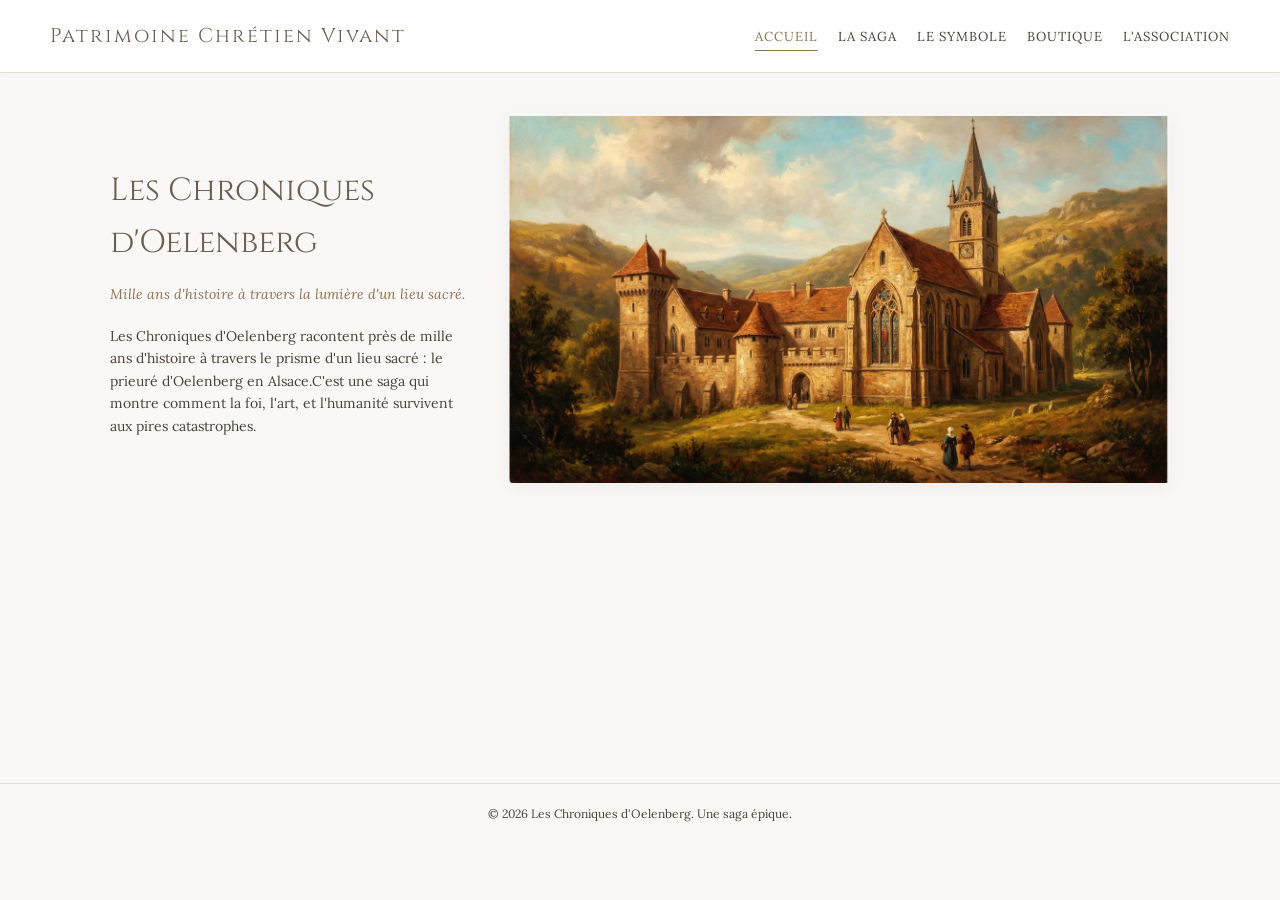
==== index.html @ 2a9df55f "_" ====
<!doctype html>
<html lang="fr">
  <head>
    <meta charset="UTF-8" />
    <meta name="viewport" content="width=device-width, initial-scale=1.0" />
    <title>Les Chroniques d'Oelenberg</title>
    <link rel="stylesheet" href="style.css" />
    <link
      href="https://fonts.googleapis.com/css2?family=Cinzel:wght@400;700&family=Lora:ital,wght@0,400;0,700;1,400&display=swap"
      rel="stylesheet"
    />
  </head>
  <body>
    <header>
      <div class="logo">Patrimoine Chrétien Vivant</div>

      <button class="burger-menu">☰</button>

      <nav>
        <ul>
          <li>
            <a href="#" class="nav-link active" data-target="accueil"
              >Accueil</a
            >
          </li>
          <li><a href="#" class="nav-link" data-target="saga">La Saga</a></li>
          <li>
            <a href="#" class="nav-link" data-target="symbole">Le Symbole</a>
          </li>
          <li>
            <a href="#" class="nav-link" data-target="boutique">Boutique</a>
          </li>
          <li>
            <a href="#" class="nav-link" data-target="association"
              >L'Association</a
            >
          </li>
        </ul>
      </nav>
    </header>

    <main>
      <section id="accueil" class="page active">
        <div class="hero">
          <div class="hero-text">
            <h1>Les Chroniques d'Oelenberg</h1>
            <p class="subtitle">
              Mille ans d'histoire à travers la lumière d'un lieu sacré.
            </p>

            <p>
              Les Chroniques d'Oelenberg racontent près de mille ans d'histoire
              à travers le prisme d'un lieu sacré : le prieuré d'Oelenberg en
              Alsace.C'est une saga qui montre comment la foi, l'art, et
              l'humanité survivent aux pires catastrophes.
            </p>
          </div>
          <div class="hero-image">
            <img src="assets/Y10_resultat.webp" alt="Le Prieuré d'Oelenberg" />
          </div>
        </div>
      </section>

      <section id="saga" class="page">
        <h2>L'Histoire à travers les Âges</h2>
        <div class="intro-saga">
          <!--
          <img
            src="assets/Y8_resultat.webp"
            alt="Moines au travail"
            class="img-float-right"
        -->

          <p>
            Chaque tome explore une période cruciale de l'histoire européenne,
            montrant comment les individus, la foi, et la communauté traversent
            les bouleversements historiques.
          </p>
        </div>

        <div class="grid">
          <div class="card">
            <img src="assets/Y12_resultat.webp" alt="Tome 1" />
            <h3>Tome I : Fondation</h3>

            <p><strong>Période :</strong> XIe siècle.</p>

            <p>
              Quatre hommes brisés arrivent au prieuré naissant d'Oelenberg et
              trouvent la rédemption à travers la construction, l'art, et la
              foi.
            </p>
          </div>
          <div class="card">
            <img src="assets/Y5BIS_resultat.webp" alt="Tome 2" />
            <h3>Tome II : Épreuve</h3>

            <p><strong>Thème :</strong> Foi et violence.</p>

            <p>
              Durant les Première et Deuxième Croisades, tension entre l'idéal
              chrétien et la réalité des croisades.
            </p>
          </div>
          <div class="card">
            <img src="assets/Y7_resultat.webp" alt="Village alsacien" />
            <h3>Tome III : Survie</h3>

            <p><strong>Thème :</strong> Humanité dans la barbarie.</p>

            <p>
              Pendant la Guerre de Trente Ans, survie et humanité au milieu de
              la barbarie, œcuménisme face au fanatisme.
            </p>
          </div>
          <div class="card">
            <img src="assets/Y3_resultat.webp" alt="Personnage historique" />
            <h3>Tome IV : Identité</h3>

            <p><strong>Thème :</strong> Entre deux monde.</p>

            <p>
              De la Révolution française à la Guerre franco-prussienne, l'Alsace
              comme terre déchirée.
            </p>
          </div>
          <div class="card">
            <img src="assets/Y4_resultat.webp" alt="Moine contemporain" />
            <h3>Tome V : Renaissance</h3>

            <p><strong>Thème :</strong> Mémoire et avenir.</p>

            <p>
              Traversant les guerres mondiales jusqu'au monde contemporain,
              mémoire, réconciliation, renaissance spirituelle dans un monde
              sécularisé.
            </p>
          </div>
        </div>
      </section>

      <section id="symbole" class="page">
        <div class="split">
          <div class="text-content">
            <h2>Le Vitrail de Thiébaud</h2>
            <p class="subtitle">Symbole de continuité et de beauté divine.</p>

            <p>
              Présent dans tous les tomes de la saga, ce vitrail créé lors de la
              fondation traverse les époques pour nous rappeler que la lumière
              persiste, même au cœur des ténèbres.
            </p>

            <h3>L'Art du Vitrail : Lumière et Transmission</h3>
            <p>
              Né dans l'Antiquité et magnifié au Moyen Âge, le vitrail est une
              "théologie de la lumière". Les maîtres verriers utilisaient des
              oxydes métalliques pour colorer le verre soufflé, assemblant
              ensuite ces éclats par des résilles de plomb.
            </p>
            <p>
              Au-delà de la prouesse technique, le vitrail servait de catéchisme
              visuel, racontant les Écritures à ceux qui ne savaient lire. Il
              transforme la lumière brute en une présence spirituelle, une
              méditation sur la mémoire et la résilience qui définit l'esprit
              d'Oelenberg.
            </p>
          </div>
          <div class="image-content">
            <img src="assets/Y9_resultat.webp" alt="Vitrail de Thiébaud" />
          </div>
        </div>
      </section>

      <section id="boutique" class="page">
        <h2>La Boutique du Prieuré</h2>
        <p class="subtitle">
          Soutenez notre histoire en acquérant les ouvrages.
        </p>
        <div class="shop-grid">
          <div class="product">
            <img src="assets/Y12_resultat.webp" alt="Couverture Tome 1" />
            <h3>Tome 1 : L'Année du Pape</h3>
            <br />
            <p class="price">20,00 €</p>
            <a
              href="https://buy.stripe.com/3cIfZgbfweyy8vsaGn87K08"
              target="_blank"
              class="btn"
              >Commander</a
            >
          </div>
          <div class="product">
            <img src="assets/Y5BIS_resultat.webp" alt="Couverture Tome 2" />
            <h3>Tome 2 : Les Croisades et la Lumière</h3>
            <p class="price">20,00 €</p>
            <a
              href="https://buy.stripe.com/aFaaEWabs4XY9zweWD87K09"
              target="_blank"
              class="btn"
              >Réserver</a
            >
          </div>

          <div class="product upcoming">
            <h3>À paraître prochainement</h3>
            <ul class="upcoming-list">
              <li>
                <strong>Tome III :</strong> La Guerre de Trente Ans (1618-1648)
              </li>
              <li><strong>Tome IV :</strong> Les révolutions (1789-1871)</li>
              <li>
                <strong>Tome V :</strong> Les deux Guerres et La Renaissance
                (1914-Auj.)
              </li>
            </ul>
            <p class="price note">En cours d'écriture</p>
          </div>

          <div class="product">
            <h3>Série complète : Les 5 Tomes</h3>
            <p class="price">85,00 €</p>
            <a
              href="https://buy.stripe.com/6oUaEW3N4aiidPMaGn87K04"
              target="_blank"
              class="btn"
              >Réserver (85 €)</a
            >
          </div>

          <div class="product prestige">
            <h3>Série complète : Édition Prestige</h3>
            <p class="description-luxe">
              Une édition reliée de collection pour les passionnés.
            </p>
            <p class="price">150,00 €</p>
            <a
              href="https://buy.stripe.com/eVq7sKdnEduudPM29R87K05"
              target="_blank"
              class="btn btn-prestige"
              >Réserver l'Édition Prestige</a
            >
          </div>

          <div class="product donation">
            <h3>Soutenir l'auteur</h3>
            <p>
              Aidez-moi à financer la recherche, l'écriture et l'édition des
              prochains tomes.
            </p>
            <a
              href="https://donate.stripe.com/00w7sKcjAgGGfXUeWD87K07"
              target="_blank"
              class="btn btn-don"
              >Faire un don libre</a
            >
          </div>
        </div>
      </section>

      <section id="association" class="page">
        <h2>Rejoignez l'Association "Patrimoine Chrétien Vivant"</h2>
        <p class="subtitle">
          Une association pour préserver la mémoire et la lumière de nos
          monastères et abbayes.
        </p>

        <div class="contact-container">
          <div class="contact-info">
            <img src="assets/chapelle_resultat.webp" alt="L'Érudit" />
            <p>
              En rejoignant notre association, vous participez activement à la
              sauvegarde de notre patrimoine commun et à la diffusion des
              Chroniques.
            </p>
          </div>

          <form
            class="contact-form"
            name="inscription-amis"
            method="POST"
            data-netlify="true"
            netlify-honeypot="bot-field"
            action="/merci.html"
          >
            <input type="hidden" name="form-name" value="inscription-amis" />

            <p class="hidden">
              <label
                >Ne pas remplir ce champ si vous êtes humain :
                <input name="bot-field"
              /></label>
            </p>

            <div class="form-group">
              <label for="nom">Nom et Prénom :</label>
              <input type="text" id="nom" name="nom" required />
            </div>
            <div class="form-group">
              <label for="email">Adresse E-mail :</label>
              <input type="email" id="email" name="email" required />
            </div>
            <div class="form-group">
              <label for="message">Vos motivations ou questions :</label>
              <textarea id="message" name="message" rows="4"></textarea>
            </div>
            <button type="submit" class="btn">Envoyer ma demande</button>
          </form>
        </div>

        <div class="container-association">
          <div class="card-association">
            <h3>Soutenez le Patrimoine</h3>
            <p>
              Découvrez les actions de l'association
              <strong>Patrimoine Chrétien Vivant</strong> et participez à la
              préservation de ces lieux remarquables.
            </p>
            <a
              href="https://patrimoine-chretien-vivant.netlify.app"
              class="btn-association"
              target="_blank"
            >
              Aller sur le site de l'Association →
            </a>
          </div>
        </div>
      </section>
    </main>

    <footer>
      <p>&copy; 2026 Les Chroniques d'Oelenberg. Une saga épique.</p>
    </footer>

    <script src="script.js"></script>
  </body>
</html>
---- style.css ----
/* Palette "Cistercienne" : Dépouillement et lumière */
:root {
  --bg-color: #f9f8f6; /* Pierre blanche / Parchemin clair */
  --text-color: #4a4238; /* Gris-brun doux pour le texte */
  --primary-color: #6c5e50; /* Taupe plus foncé pour les titres */
  --border-color: #e2dcd3; /* Ligne de séparation douce */
  --accent-color: #8b7355; /* Marron chaud pour les boutons */
  --white: #ffffff;
}

* {
  margin: 0;
  padding: 0;
  box-sizing: border-box;
}

body {
  font-family: "Lora", serif;
  font-size: 14px; /* Contrainte respectée : 14px strictement */
  line-height: 1.6;
  color: var(--text-color);
  background-color: var(--bg-color);
}

h1,
h2,
h3,
.logo {
  font-family: "Cinzel", serif;
  color: var(--primary-color);
  font-weight: 400;
}

/* En-tête et Navigation */
header {
  display: flex;
  justify-content: space-between;
  align-items: center;
  padding: 20px 50px;
  background-color: var(--white);
  border-bottom: 1px solid var(--border-color);
  box-shadow: 0 2px 10px rgba(0, 0, 0, 0.02);
}

.logo {
  font-size: 20px;
  letter-spacing: 2px;
}

nav ul {
  list-style: none;
  display: flex;
  gap: 20px;
}

nav a {
  text-decoration: none;
  color: var(--text-color);
  transition: color 0.3s ease;
  padding-bottom: 5px;
  font-size: 13px;
  text-transform: uppercase;
  letter-spacing: 1px;
}

nav a:hover,
nav a.active {
  color: var(--accent-color);
  border-bottom: 1px solid var(--accent-color);
}

/* Structure des pages (SPA) */
main {
  max-width: 1100px;
  margin: 40px auto;
  padding: 0 20px;
  min-height: 70vh;
}

.page {
  display: none;
  animation: fadeIn 0.6s ease;
}

.page.active {
  display: block;
}

@keyframes fadeIn {
  from {
    opacity: 0;
    transform: translateY(15px);
  }
  to {
    opacity: 1;
    transform: translateY(0);
  }
}

.subtitle {
  font-style: italic;
  color: var(--accent-color);
  margin-bottom: 20px;
}

/* Accueil */
.hero {
  display: flex;
  align-items: center;
  gap: 40px;
  margin-top: 20px;
}

.hero-text h1 {
  font-size: 32px;
  margin-bottom: 15px;
}

.hero-image img {
  max-width: 100%;
  border-radius: 4px;
  box-shadow: 0 4px 20px rgba(0, 0, 0, 0.05);
}

/* Saga */
.intro-saga {
  margin-bottom: 40px;
}

.img-float-right {
  float: right;
  max-width: 300px;
  margin-left: 20px;
  border-radius: 4px;
}

.grid {
  display: grid;
  grid-template-columns: repeat(auto-fill, minmax(280px, 1fr));
  gap: 30px;
  clear: both;
}

.card {
  background: var(--white);
  padding: 20px;
  border: 1px solid var(--border-color);
  border-radius: 4px;
  text-align: center;
}

.card img {
  width: 100%;
  height: 250px; /* Conserve la hauteur fixe de la boîte */
  object-fit: contain; /* <- Affiche l'image EN ENTIER à l'intérieur */
  margin-bottom: 15px;
  border-radius: 2px;
  background-color: #f0f0f0; /* Optionnel : ajoute un fond léger pour les bandes vides */
}

/* Symbole */
.split {
  display: flex;
  align-items: center;
  gap: 40px;
  background: var(--white);
  padding: 40px;
  border: 1px solid var(--border-color);
  border-radius: 4px;
}

.split h2 {
  margin-bottom: 20px;
}

.image-content img {
  max-width: 350px;
  border-radius: 100px 100px 0 0; /* Forme de vitrail */
  border: 4px solid var(--bg-color);
}

/* Boutique */
.shop-grid {
  display: flex;
  flex-wrap: wrap; /* Ajout crucial pour passer à la ligne */
  justify-content: center;
  gap: 50px;
  margin-top: 30px;
}

.product {
  background: var(--white);
  padding: 30px;
  border: 1px solid var(--border-color);
  text-align: center;
  width: 300px;
}

.product img {
  width: 100%;
  margin-bottom: 15px;
}

.price {
  font-size: 18px;
  font-weight: bold;
  color: var(--accent-color);
  margin: 15px 0;
}

.btn {
  display: inline-block;
  padding: 10px 25px;
  background-color: var(--bg-color);
  color: var(--primary-color);
  border: 1px solid var(--primary-color);
  text-decoration: none;
  font-family: "Cinzel", serif;
  transition: all 0.3s;
  cursor: pointer;
}

.btn:hover {
  background-color: var(--primary-color);
  color: var(--white);
}

/* Association / Formulaire */
.contact-container {
  display: flex;
  gap: 40px;
  margin-top: 30px;
  background: var(--white);
  padding: 40px;
  border: 1px solid var(--border-color);
}

.contact-info {
  flex: 1;
}

.contact-info img {
  width: 100%;
  border-radius: 4px;
  margin-bottom: 20px;
}

.contact-form {
  flex: 1;
  display: flex;
  flex-direction: column;
  gap: 15px;
}

.form-group {
  display: flex;
  flex-direction: column;
}

.form-group label {
  margin-bottom: 5px;
  color: var(--primary-color);
}

.form-group input,
.form-group textarea {
  padding: 10px;
  border: 1px solid var(--border-color);
  background-color: var(--bg-color);
  font-family: "Lora", serif;
  font-size: 14px;
}

.form-group input:focus,
.form-group textarea:focus {
  outline: none;
  border-color: var(--accent-color);
}

/* Footer */
footer {
  text-align: center;
  padding: 20px;
  margin-top: 40px;
  border-top: 1px solid var(--border-color);
  font-size: 12px;
}

/* --- NOUVEAUX ELEMENTS BOUTIQUE --- */
.upcoming-list {
  list-style: none;
  padding: 0;
  margin: 15px 0 25px 0;
  text-align: left;
}

.upcoming-list li {
  margin-bottom: 12px;
  font-size: 14px;
  line-height: 1.4;
  color: var(--text-color);
}

.upcoming-list strong {
  color: var(--primary-color);
}

.note {
  font-style: italic;
  font-size: 13px;
  color: var(--accent-color);
}

/* Mise en valeur de l'édition prestige */
.product.prestige {
  border: 2px solid var(--accent-color);
  background-color: var(--white); 
}

.description-luxe {
  margin-bottom: 15px;
  font-size: 13px;
}

/* Couleurs spécifiques pour les boutons */
.btn-prestige {
  background-color: var(--accent-color);
  color: var(--white);
  border-color: var(--accent-color);
}

.btn-don {
  background-color: var(--primary-color);
  color: var(--white);
}

.btn-prestige:hover, .btn-don:hover {
  opacity: 0.9;
}

/* Style du bloc Association */
.container-association {
    margin: 40px auto;
    max-width: 800px;
    padding: 0 20px;
}

.card-association {
    background-color: #f9f7f2; /* Un ton crème léger */
    border-left: 5px solid #8b0000; /* Un rouge sombre élégant */
    padding: 30px;
    border-radius: 8px;
    box-shadow: 0 4px 15px rgba(0,0,0,0.05);
    text-align: center;
}

.card-association h3 {
    color: #8b0000;
    margin-top: 0;
    font-family: serif; /* Style plus classique */
}

.card-association p {
    color: #555;
    line-height: 1.6;
    margin-bottom: 20px;
}

.btn-association {
    display: inline-block;
    background-color: #8b0000;
    color: white !important;
    padding: 12px 25px;
    text-decoration: none;
    border-radius: 5px;
    font-weight: bold;
    transition: background-color 0.3s ease;
}

.btn-association:hover {
    background-color: #a50000;
    text-decoration: none;
}

/* Version mobile */
@media (max-width: 600px) {
    .card-association {
        padding: 20px;
    }
}

/* Cache le champ honeypot pour les utilisateurs réels */
.hidden {
  display: none;
}

/* --- PAGE MERCI COMMANDE --- */
.merci_content {
  max-width: 600px;
  margin: 100px auto;
  text-align: center;
  padding: 40px 20px;
  background-color: var(--white);
  border: 1px solid var(--border-color);
}

.merci_content h1 {
  margin-bottom: 20px;
  font-size: 28px;
}

.steps_container {
  text-align: left;
  display: inline-block;
  margin: 30px 0;
  color: var(--primary-color);
}

.step_item {
  margin-bottom: 10px;
}


/* =========================================
   ADAPTATION MOBILE ET TABLETTE (RESPONSIVE)
   ========================================= */

/* Bouton Menu Burger (Caché sur ordinateur) */
.burger-menu {
  display: none;
  background: none;
  border: none;
  font-size: 28px;
  color: var(--primary-color);
  cursor: pointer;
  transition: transform 0.3s;
}

/* --- ÉCRANS MOYENS (Tablettes et petits ordis) --- */
@media (max-width: 900px) {
  /* On empile les colonnes au lieu de les mettre côte à côte */
  .hero, .split, .contact-container {
    flex-direction: column;
    text-align: center;
    gap: 30px;
  }

  /* Gestion de la barre du haut */
  header {
    flex-wrap: wrap;
    padding: 15px 20px;
  }

  /* On fait apparaître le bouton Burger */
  .burger-menu {
    display: block;
  }

  /* On cache le menu par défaut */
  nav {
    width: 100%;
    display: none; 
  }

  /* Classe qui sera ajoutée par le Javascript pour ouvrir le menu */
  nav.active-menu {
    display: block;
    animation: fadeIn 0.3s ease;
  }

  nav ul {
    flex-direction: column;
    align-items: center;
    gap: 15px;
    padding-top: 20px;
  }

  /* Les images flottantes se recentrent proprement */
  .img-float-right {
    float: none;
    display: block;
    margin: 0 auto 20px auto;
  }
}

/* --- PETITS ÉCRANS (Smartphones) --- */
@media (max-width: 600px) {
  /* On réduit un peu la taille des titres pour que ça ne déborde pas */
  h1 {
    font-size: 24px;
  }
  
  h2 {
    font-size: 20px;
  }

  /* La carte de l'association et les produits prennent toute la largeur */
  .product, .card-association {
    width: 100%;
    margin: 10px 0;
  }

  main {
    margin: 15px auto;
    padding: 0 10px;
  }
}
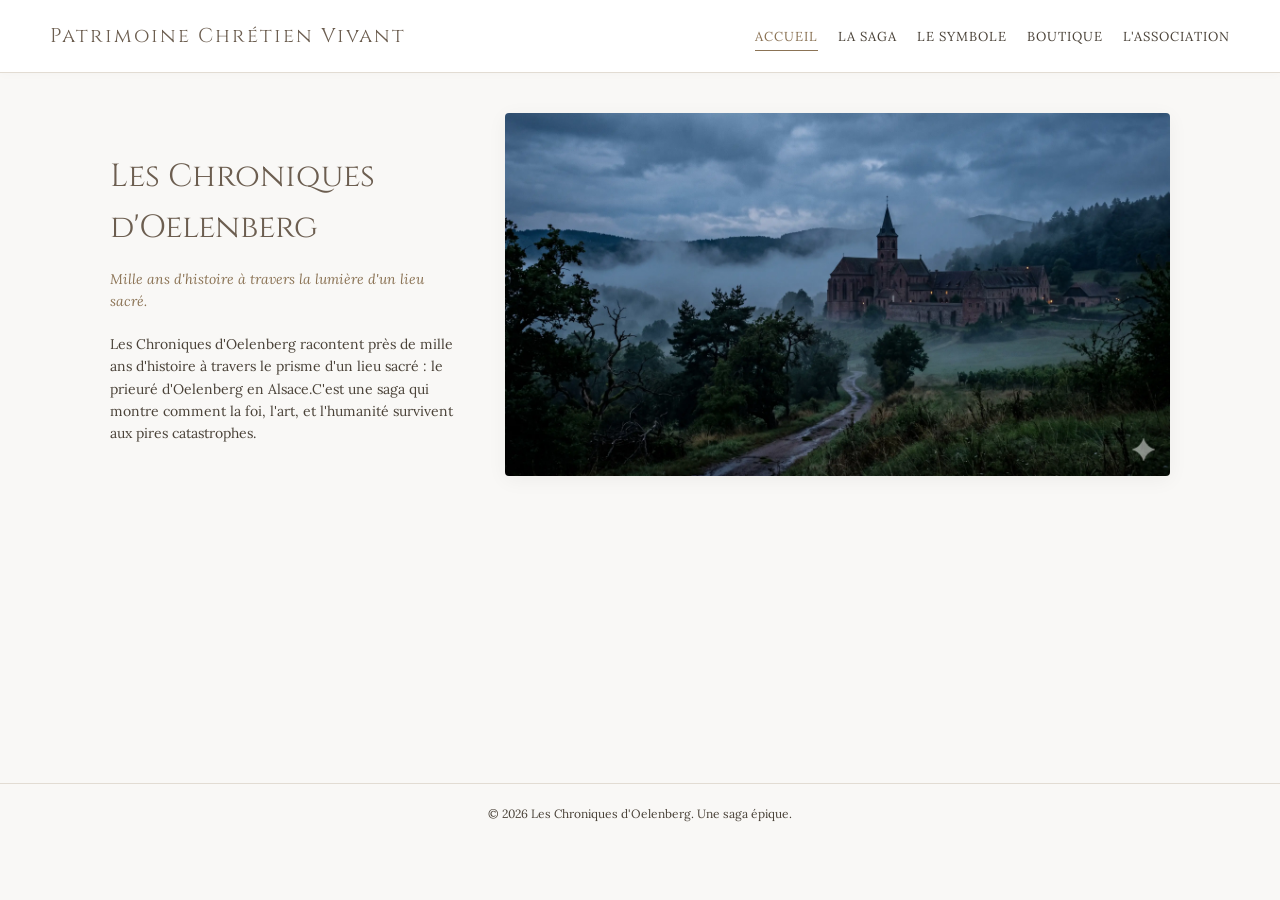
==== commit f41ae08b: "img" ====
--- a/index.html
+++ b/index.html
@@ -56,7 +56,10 @@
             </p>
           </div>
           <div class="hero-image">
-            <img src="assets/Y10_resultat.webp" alt="Le Prieuré d'Oelenberg" />
+            <img
+              src="assets/ESSAI_resultat.webp"
+              alt="Le Prieuré d'Oelenberg"
+            />
           </div>
         </div>
       </section>
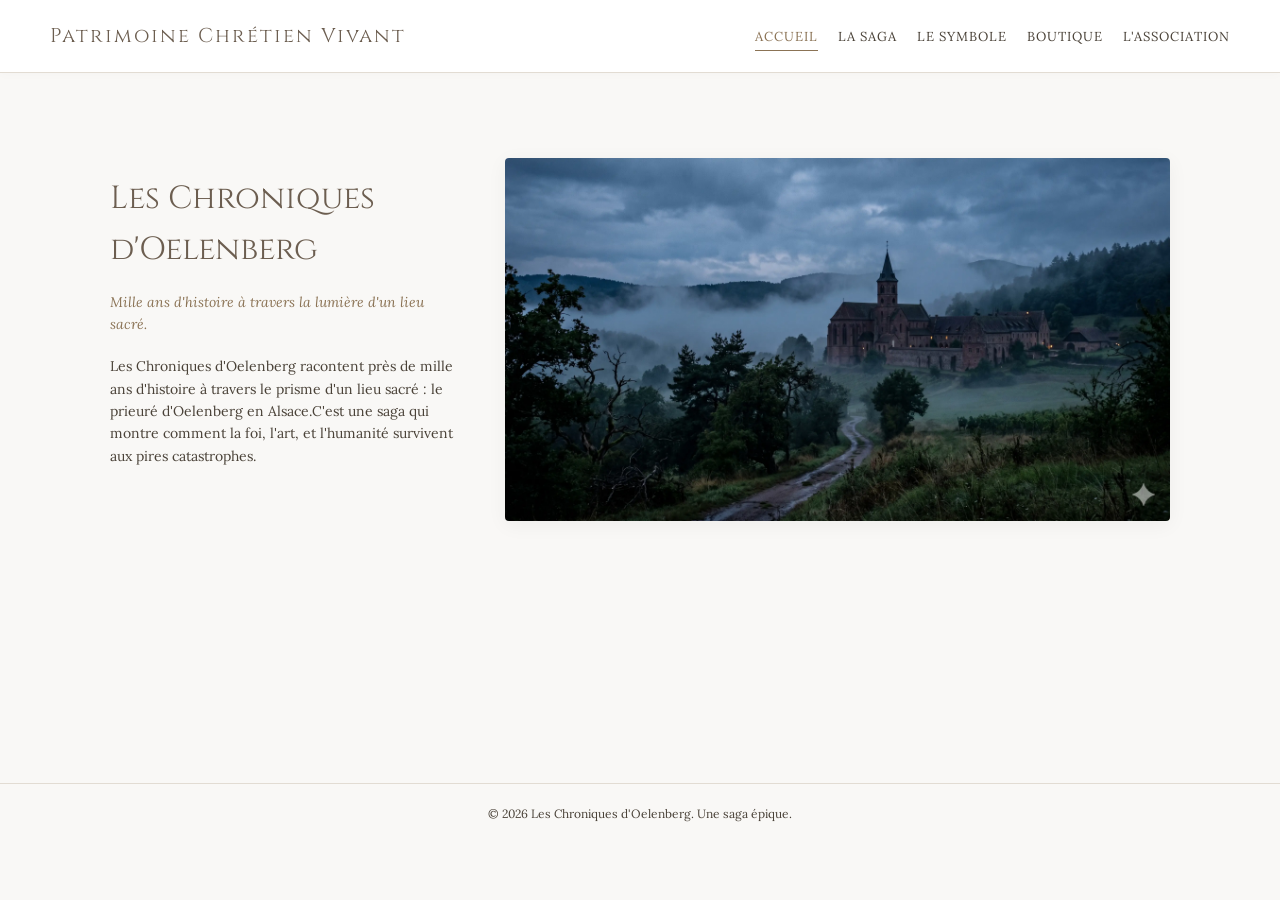
==== commit cbcd1be1: "liens" ====
--- a/index.html
+++ b/index.html
@@ -185,9 +185,9 @@
             <img src="assets/Y12_resultat.webp" alt="Couverture Tome 1" />
             <h3>Tome 1 : L'Année du Pape</h3>
             <br />
-            <p class="price">20,00 €</p>
-            <a
-              href="https://buy.stripe.com/3cIfZgbfweyy8vsaGn87K08"
+            <p class="price">18,00 €</p>
+            <a
+              href="https://buy.stripe.com/6oUdR8cjA6222748yf87K0a"
               target="_blank"
               class="btn"
               >Commander</a
@@ -196,9 +196,9 @@
           <div class="product">
             <img src="assets/Y5BIS_resultat.webp" alt="Couverture Tome 2" />
             <h3>Tome 2 : Les Croisades et la Lumière</h3>
-            <p class="price">20,00 €</p>
-            <a
-              href="https://buy.stripe.com/aFaaEWabs4XY9zweWD87K09"
+            <p class="price">18,00 €</p>
+            <a
+              href="https://book.stripe.com/7sYcN45Vc2PQ9zw15N87K0b"
               target="_blank"
               class="btn"
               >Réserver</a
--- a/style.css
+++ b/style.css
@@ -117,6 +117,7 @@
 }
 
 .hero-image img {
+  margin-top: 45px;
   max-width: 100%;
   border-radius: 4px;
   box-shadow: 0 4px 20px rgba(0, 0, 0, 0.05);
@@ -314,7 +315,7 @@
 /* Mise en valeur de l'édition prestige */
 .product.prestige {
   border: 2px solid var(--accent-color);
-  background-color: var(--white); 
+  background-color: var(--white);
 }
 
 .description-luxe {
@@ -334,59 +335,60 @@
   color: var(--white);
 }
 
-.btn-prestige:hover, .btn-don:hover {
+.btn-prestige:hover,
+.btn-don:hover {
   opacity: 0.9;
 }
 
 /* Style du bloc Association */
 .container-association {
-    margin: 40px auto;
-    max-width: 800px;
-    padding: 0 20px;
+  margin: 40px auto;
+  max-width: 800px;
+  padding: 0 20px;
 }
 
 .card-association {
-    background-color: #f9f7f2; /* Un ton crème léger */
-    border-left: 5px solid #8b0000; /* Un rouge sombre élégant */
-    padding: 30px;
-    border-radius: 8px;
-    box-shadow: 0 4px 15px rgba(0,0,0,0.05);
-    text-align: center;
+  background-color: #f9f7f2; /* Un ton crème léger */
+  border-left: 5px solid #8b0000; /* Un rouge sombre élégant */
+  padding: 30px;
+  border-radius: 8px;
+  box-shadow: 0 4px 15px rgba(0, 0, 0, 0.05);
+  text-align: center;
 }
 
 .card-association h3 {
-    color: #8b0000;
-    margin-top: 0;
-    font-family: serif; /* Style plus classique */
+  color: #8b0000;
+  margin-top: 0;
+  font-family: serif; /* Style plus classique */
 }
 
 .card-association p {
-    color: #555;
-    line-height: 1.6;
-    margin-bottom: 20px;
+  color: #555;
+  line-height: 1.6;
+  margin-bottom: 20px;
 }
 
 .btn-association {
-    display: inline-block;
-    background-color: #8b0000;
-    color: white !important;
-    padding: 12px 25px;
-    text-decoration: none;
-    border-radius: 5px;
-    font-weight: bold;
-    transition: background-color 0.3s ease;
+  display: inline-block;
+  background-color: #8b0000;
+  color: white !important;
+  padding: 12px 25px;
+  text-decoration: none;
+  border-radius: 5px;
+  font-weight: bold;
+  transition: background-color 0.3s ease;
 }
 
 .btn-association:hover {
-    background-color: #a50000;
-    text-decoration: none;
+  background-color: #a50000;
+  text-decoration: none;
 }
 
 /* Version mobile */
 @media (max-width: 600px) {
-    .card-association {
-        padding: 20px;
-    }
+  .card-association {
+    padding: 20px;
+  }
 }
 
 /* Cache le champ honeypot pour les utilisateurs réels */
@@ -419,7 +421,6 @@
 .step_item {
   margin-bottom: 10px;
 }
-
 
 /* =========================================
    ADAPTATION MOBILE ET TABLETTE (RESPONSIVE)
@@ -439,7 +440,9 @@
 /* --- ÉCRANS MOYENS (Tablettes et petits ordis) --- */
 @media (max-width: 900px) {
   /* On empile les colonnes au lieu de les mettre côte à côte */
-  .hero, .split, .contact-container {
+  .hero,
+  .split,
+  .contact-container {
     flex-direction: column;
     text-align: center;
     gap: 30px;
@@ -459,7 +462,7 @@
   /* On cache le menu par défaut */
   nav {
     width: 100%;
-    display: none; 
+    display: none;
   }
 
   /* Classe qui sera ajoutée par le Javascript pour ouvrir le menu */
@@ -489,13 +492,14 @@
   h1 {
     font-size: 24px;
   }
-  
+
   h2 {
     font-size: 20px;
   }
 
   /* La carte de l'association et les produits prennent toute la largeur */
-  .product, .card-association {
+  .product,
+  .card-association {
     width: 100%;
     margin: 10px 0;
   }
@@ -504,4 +508,4 @@
     margin: 15px auto;
     padding: 0 10px;
   }
-}+}
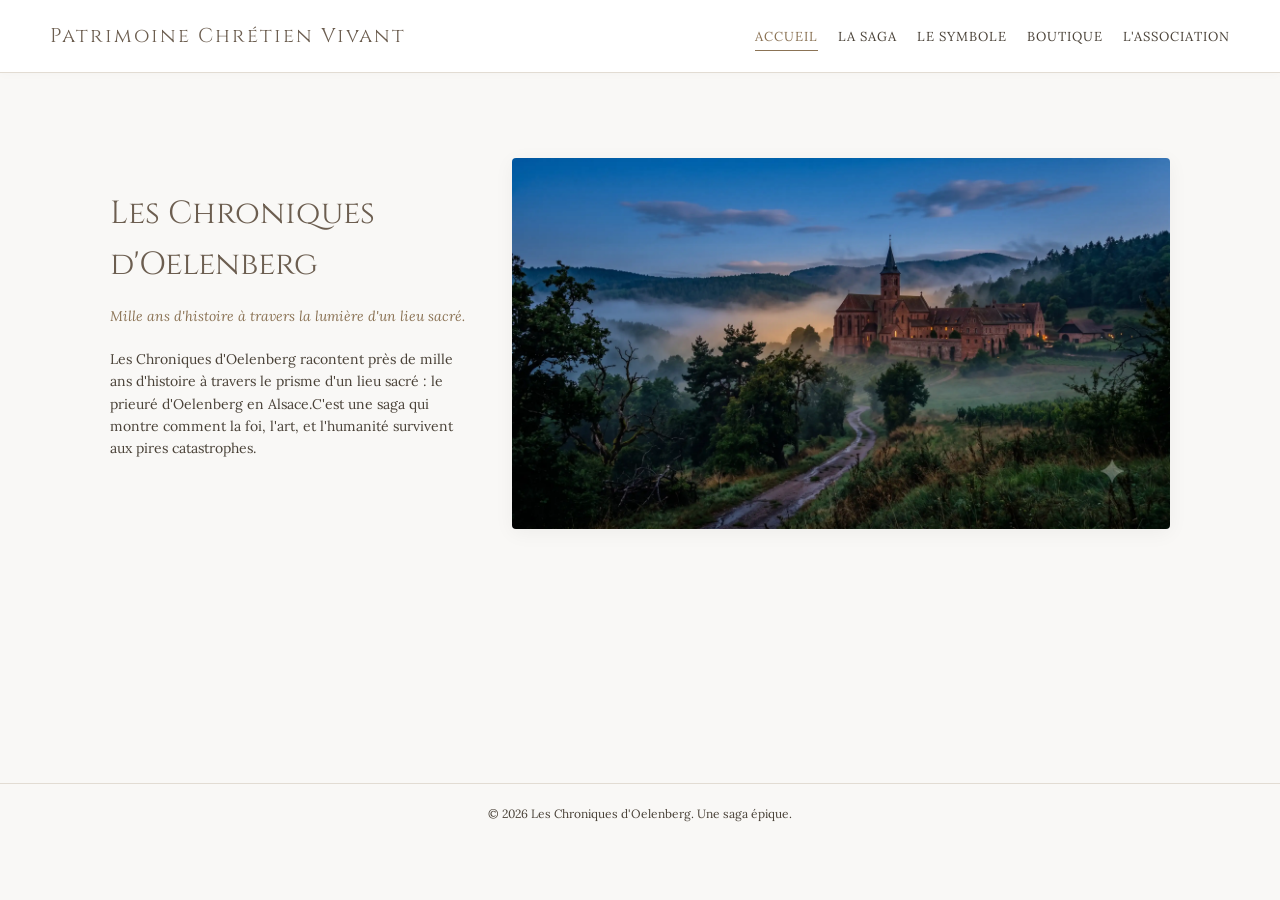
==== commit 8876c972: "image" ====
--- a/index.html
+++ b/index.html
@@ -56,10 +56,7 @@
             </p>
           </div>
           <div class="hero-image">
-            <img
-              src="assets/ESSAI_resultat.webp"
-              alt="Le Prieuré d'Oelenberg"
-            />
+            <img src="assets/test.webp" alt="Le Prieuré d'Oelenberg" />
           </div>
         </div>
       </section>
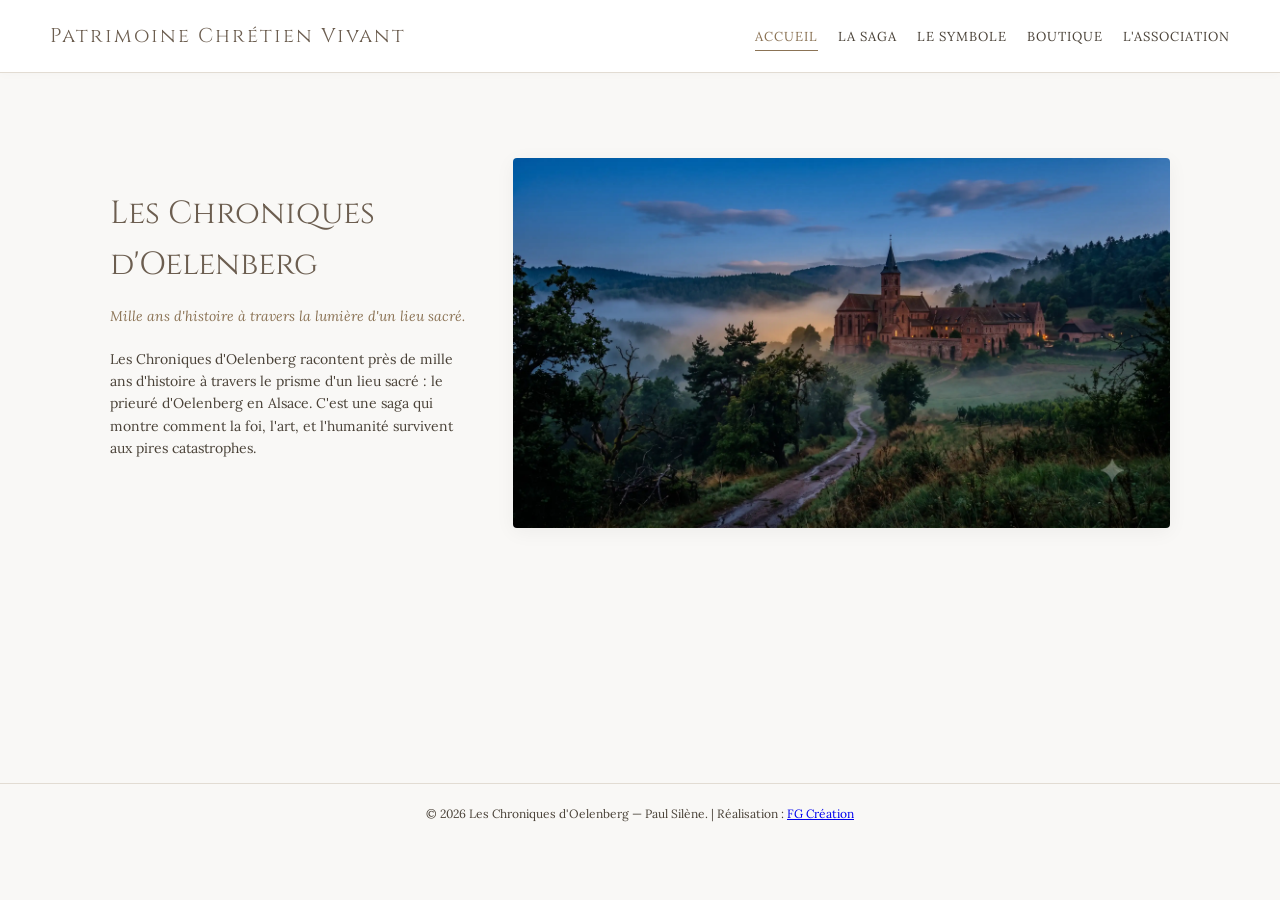
==== commit 9d5929a4: "SEO" ====
--- a/index.html
+++ b/index.html
@@ -3,7 +3,137 @@
   <head>
     <meta charset="UTF-8" />
     <meta name="viewport" content="width=device-width, initial-scale=1.0" />
-    <title>Les Chroniques d'Oelenberg</title>
+    <title>
+      Les Chroniques d'Oelenberg — Roman historique en Alsace | Paul Silène
+    </title>
+    <link rel="canonical" href="https://oelenberg.fr/" />
+
+    <!-- Référencement Google (SEO) -->
+    <meta
+      name="description"
+      content="Plongez dans Les Chroniques d'Oelenberg de Paul Silène : une saga de romans historiques sur mille ans d'histoire en Alsace. Commandez les tomes en ligne."
+    />
+    <meta name="author" content="Paul Silène" />
+
+    <!-- Open Graph (Facebook, LinkedIn, WhatsApp) -->
+    <meta
+      property="og:title"
+      content="Les Chroniques d'Oelenberg — Roman historique en Alsace"
+    />
+    <meta
+      property="og:description"
+      content="Une épopée littéraire fascinante de Paul Silène. Découvrez comment la foi, l'art et l'humanité traversent mille ans d'histoire alsacienne."
+    />
+    <meta property="og:type" content="website" />
+    <meta property="og:url" content="https://oelenberg.fr/" />
+    <meta property="og:image" content="https://oelenberg.fr/assets/test.webp" />
+    <meta property="og:site_name" content="Les Chroniques d'Oelenberg" />
+
+    <!-- Twitter Card -->
+    <meta name="twitter:card" content="summary_large_image" />
+    <meta
+      name="twitter:title"
+      content="Les Chroniques d'Oelenberg — Roman historique en Alsace"
+    />
+    <meta
+      name="twitter:description"
+      content="Une saga historique épique au cœur de l'Alsace. Mille ans d'histoire à travers la lumière d'un lieu sacré."
+    />
+    <meta
+      name="twitter:image"
+      content="https://oelenberg.fr/assets/test.webp"
+    />
+
+    <!-- Balises de géolocalisation et de ciblage local -->
+    <meta name="geo.region" content="FR-68" />
+    <meta name="geo.placename" content="Reiningue, Mulhouse, Alsace" />
+    <meta name="geo.position" content="47.7472;7.2333" />
+    <meta name="ICBM" content="47.7472, 7.2333" />
+
+    <!-- Mots-clés -->
+    <meta
+      name="keywords"
+      content="Oelenberg, abbaye d'Oelenberg, prieuré, Reiningue, Mulhouse, Alsace, roman historique, saga littéraire, Paul Silène, patrimoine chrétien, monastère"
+    />
+
+    <!-- Données structurées Google (Schema.org) -->
+    <script type="application/ld+json">
+      {
+        "@context": "https://schema.org",
+        "@graph": [
+          {
+            "@type": "BookSeries",
+            "@id": "https://oelenberg.fr/#series",
+            "name": "Les Chroniques d'Oelenberg",
+            "author": {
+              "@type": "Person",
+              "name": "Paul Silène"
+            },
+            "genre": "Roman historique",
+            "inLanguage": "fr",
+            "description": "Saga historique en cinq tomes racontant près de mille ans d'histoire européenne à travers le prieuré d'Oelenberg en Alsace.",
+            "url": "https://oelenberg.fr/"
+          },
+          {
+            "@type": "Book",
+            "name": "Tome 1 : L'Année du Pape",
+            "isPartOf": { "@id": "https://oelenberg.fr/#series" },
+            "author": { "@type": "Person", "name": "Paul Silène" },
+            "bookFormat": "https://schema.org/Paperback",
+            "inLanguage": "fr",
+            "image": "https://oelenberg.fr/assets/Y12_resultat.webp",
+            "offers": {
+              "@type": "Offer",
+              "price": "18.00",
+              "priceCurrency": "EUR",
+              "availability": "https://schema.org/InStock",
+              "url": "https://www.vinted.fr/items/10136131139-les-chroniques-doelenberg-tome-1-lannee-du-pape"
+            }
+          },
+          {
+            "@type": "Book",
+            "name": "Tome 2 : Les Croisades et la Lumière",
+            "isPartOf": { "@id": "https://oelenberg.fr/#series" },
+            "author": { "@type": "Person", "name": "Paul Silène" },
+            "bookFormat": "https://schema.org/Paperback",
+            "inLanguage": "fr",
+            "image": "https://oelenberg.fr/assets/Y5BIS_resultat.webp",
+            "offers": {
+              "@type": "Offer",
+              "price": "18.00",
+              "priceCurrency": "EUR",
+              "availability": "https://schema.org/PreOrder",
+              "url": "https://book.stripe.com/7sYcN45Vc2PQ9zw15N87K0b"
+            }
+          },
+          {
+            "@type": "Product",
+            "name": "Série complète : Les 5 Tomes — Les Chroniques d'Oelenberg",
+            "description": "Intégrale des cinq tomes de la saga historique Les Chroniques d'Oelenberg par Paul Silène.",
+            "brand": { "@type": "Brand", "name": "Les Chroniques d'Oelenberg" },
+            "offers": [
+              {
+                "@type": "Offer",
+                "name": "Édition Standard (5 Tomes)",
+                "price": "85.00",
+                "priceCurrency": "EUR",
+                "availability": "https://schema.org/PreOrder",
+                "url": "https://buy.stripe.com/6oUaEW3N4aiidPMaGn87K04"
+              },
+              {
+                "@type": "Offer",
+                "name": "Édition Prestige reliée (5 Tomes)",
+                "price": "150.00",
+                "priceCurrency": "EUR",
+                "availability": "https://schema.org/PreOrder",
+                "url": "https://buy.stripe.com/eVq7sKdnEduudPM29R87K05"
+              }
+            ]
+          }
+        ]
+      }
+    </script>
+
     <link rel="stylesheet" href="style.css" />
     <link
       href="https://fonts.googleapis.com/css2?family=Cinzel:wght@400;700&family=Lora:ital,wght@0,400;0,700;1,400&display=swap"
@@ -14,24 +144,30 @@
     <header>
       <div class="logo">Patrimoine Chrétien Vivant</div>
 
-      <button class="burger-menu">☰</button>
+      <button class="burger-menu" aria-label="Ouvrir le menu">☰</button>
 
       <nav>
         <ul>
           <li>
-            <a href="#" class="nav-link active" data-target="accueil"
+            <a href="#accueil" class="nav-link active" data-target="accueil"
               >Accueil</a
             >
-          </li>
-          <li><a href="#" class="nav-link" data-target="saga">La Saga</a></li>
-          <li>
-            <a href="#" class="nav-link" data-target="symbole">Le Symbole</a>
           </li>
           <li>
-            <a href="#" class="nav-link" data-target="boutique">Boutique</a>
+            <a href="#saga" class="nav-link" data-target="saga">La Saga</a>
           </li>
           <li>
-            <a href="#" class="nav-link" data-target="association"
+            <a href="#symbole" class="nav-link" data-target="symbole"
+              >Le Symbole</a
+            >
+          </li>
+          <li>
+            <a href="#boutique" class="nav-link" data-target="boutique"
+              >Boutique</a
+            >
+          </li>
+          <li>
+            <a href="#association" class="nav-link" data-target="association"
               >L'Association</a
             >
           </li>
@@ -51,12 +187,15 @@
             <p>
               Les Chroniques d'Oelenberg racontent près de mille ans d'histoire
               à travers le prisme d'un lieu sacré : le prieuré d'Oelenberg en
-              Alsace.C'est une saga qui montre comment la foi, l'art, et
+              Alsace. C'est une saga qui montre comment la foi, l'art, et
               l'humanité survivent aux pires catastrophes.
             </p>
           </div>
           <div class="hero-image">
-            <img src="assets/test.webp" alt="Le Prieuré d'Oelenberg" />
+            <img
+              src="assets/test.webp"
+              alt="Le prieuré d'Oelenberg en Alsace — Les Chroniques d'Oelenberg"
+            />
           </div>
         </div>
       </section>
@@ -64,13 +203,6 @@
       <section id="saga" class="page">
         <h2>L'Histoire à travers les Âges</h2>
         <div class="intro-saga">
-          <!--
-          <img
-            src="assets/Y8_resultat.webp"
-            alt="Moines au travail"
-            class="img-float-right"
-        -->
-
           <p>
             Chaque tome explore une période cruciale de l'histoire européenne,
             montrant comment les individus, la foi, et la communauté traversent
@@ -80,7 +212,11 @@
 
         <div class="grid">
           <div class="card">
-            <img src="assets/Y12_resultat.webp" alt="Tome 1" />
+            <img
+              src="assets/Y12_resultat.webp"
+              alt="Couverture du Tome 1 des Chroniques d'Oelenberg : Fondation"
+              loading="lazy"
+            />
             <h3>Tome I : Fondation</h3>
 
             <p><strong>Période :</strong> XIe siècle.</p>
@@ -92,7 +228,11 @@
             </p>
           </div>
           <div class="card">
-            <img src="assets/Y5BIS_resultat.webp" alt="Tome 2" />
+            <img
+              src="assets/Y5BIS_resultat.webp"
+              alt="Couverture du Tome 2 des Chroniques d'Oelenberg : Épreuve"
+              loading="lazy"
+            />
             <h3>Tome II : Épreuve</h3>
 
             <p><strong>Thème :</strong> Foi et violence.</p>
@@ -103,7 +243,11 @@
             </p>
           </div>
           <div class="card">
-            <img src="assets/Y7_resultat.webp" alt="Village alsacien" />
+            <img
+              src="assets/Y7_resultat.webp"
+              alt="Village alsacien pendant la Guerre de Trente Ans — Tome 3 Survie"
+              loading="lazy"
+            />
             <h3>Tome III : Survie</h3>
 
             <p><strong>Thème :</strong> Humanité dans la barbarie.</p>
@@ -114,10 +258,14 @@
             </p>
           </div>
           <div class="card">
-            <img src="assets/Y3_resultat.webp" alt="Personnage historique" />
+            <img
+              src="assets/Y3_resultat.webp"
+              alt="Alsace entre Révolution française et Empire — Tome 4 Identité"
+              loading="lazy"
+            />
             <h3>Tome IV : Identité</h3>
 
-            <p><strong>Thème :</strong> Entre deux monde.</p>
+            <p><strong>Thème :</strong> Entre deux mondes.</p>
 
             <p>
               De la Révolution française à la Guerre franco-prussienne, l'Alsace
@@ -125,7 +273,11 @@
             </p>
           </div>
           <div class="card">
-            <img src="assets/Y4_resultat.webp" alt="Moine contemporain" />
+            <img
+              src="assets/Y4_resultat.webp"
+              alt="Moine contemporain à l'abbaye d'Oelenberg — Tome 5 Renaissance"
+              loading="lazy"
+            />
             <h3>Tome V : Renaissance</h3>
 
             <p><strong>Thème :</strong> Mémoire et avenir.</p>
@@ -167,7 +319,11 @@
             </p>
           </div>
           <div class="image-content">
-            <img src="assets/Y9_resultat.webp" alt="Vitrail de Thiébaud" />
+            <img
+              src="assets/Y9_resultat.webp"
+              alt="Le vitrail de Thiébaud au prieuré d'Oelenberg"
+              loading="lazy"
+            />
           </div>
         </div>
       </section>
@@ -179,24 +335,34 @@
         </p>
         <div class="shop-grid">
           <div class="product">
-            <img src="assets/Y12_resultat.webp" alt="Couverture Tome 1" />
+            <img
+              src="assets/Y12_resultat.webp"
+              alt="Livre Tome 1 : L'Année du Pape — Les Chroniques d'Oelenberg"
+              loading="lazy"
+            />
             <h3>Tome 1 : L'Année du Pape</h3>
             <br />
             <p class="price">18,00 €</p>
             <a
-              href="https://buy.stripe.com/6oUdR8cjA6222748yf87K0a"
+              href="https://www.vinted.fr/items/10136131139-les-chroniques-doelenberg-tome-1-lannee-du-pape"
               target="_blank"
+              rel="noopener noreferrer"
               class="btn"
               >Commander</a
             >
           </div>
           <div class="product">
-            <img src="assets/Y5BIS_resultat.webp" alt="Couverture Tome 2" />
+            <img
+              src="assets/Y5BIS_resultat.webp"
+              alt="Livre Tome 2 : Les Croisades et la Lumière — Les Chroniques d'Oelenberg"
+              loading="lazy"
+            />
             <h3>Tome 2 : Les Croisades et la Lumière</h3>
             <p class="price">18,00 €</p>
             <a
               href="https://book.stripe.com/7sYcN45Vc2PQ9zw15N87K0b"
               target="_blank"
+              rel="noopener noreferrer"
               class="btn"
               >Réserver</a
             >
@@ -223,6 +389,7 @@
             <a
               href="https://buy.stripe.com/6oUaEW3N4aiidPMaGn87K04"
               target="_blank"
+              rel="noopener noreferrer"
               class="btn"
               >Réserver (85 €)</a
             >
@@ -237,6 +404,7 @@
             <a
               href="https://buy.stripe.com/eVq7sKdnEduudPM29R87K05"
               target="_blank"
+              rel="noopener noreferrer"
               class="btn btn-prestige"
               >Réserver l'Édition Prestige</a
             >
@@ -251,6 +419,7 @@
             <a
               href="https://donate.stripe.com/00w7sKcjAgGGfXUeWD87K07"
               target="_blank"
+              rel="noopener noreferrer"
               class="btn btn-don"
               >Faire un don libre</a
             >
@@ -267,7 +436,11 @@
 
         <div class="contact-container">
           <div class="contact-info">
-            <img src="assets/chapelle_resultat.webp" alt="L'Érudit" />
+            <img
+              src="assets/chapelle_resultat.webp"
+              alt="Chapelle du prieuré d'Oelenberg — Association Patrimoine Chrétien Vivant"
+              loading="lazy"
+            />
             <p>
               En rejoignant notre association, vous participez activement à la
               sauvegarde de notre patrimoine commun et à la diffusion des
@@ -320,6 +493,7 @@
               href="https://patrimoine-chretien-vivant.netlify.app"
               class="btn-association"
               target="_blank"
+              rel="noopener noreferrer"
             >
               Aller sur le site de l'Association →
             </a>
@@ -329,7 +503,16 @@
     </main>
 
     <footer>
-      <p>&copy; 2026 Les Chroniques d'Oelenberg. Une saga épique.</p>
+      <p>
+        © 2026 Les Chroniques d'Oelenberg — Paul Silène. | Réalisation :
+        <a
+          href="https://fgcreation.eu"
+          target="_blank"
+          rel="noopener noreferrer"
+          class="lien-fg"
+          >FG Création</a
+        >
+      </p>
     </footer>
 
     <script src="script.js"></script>
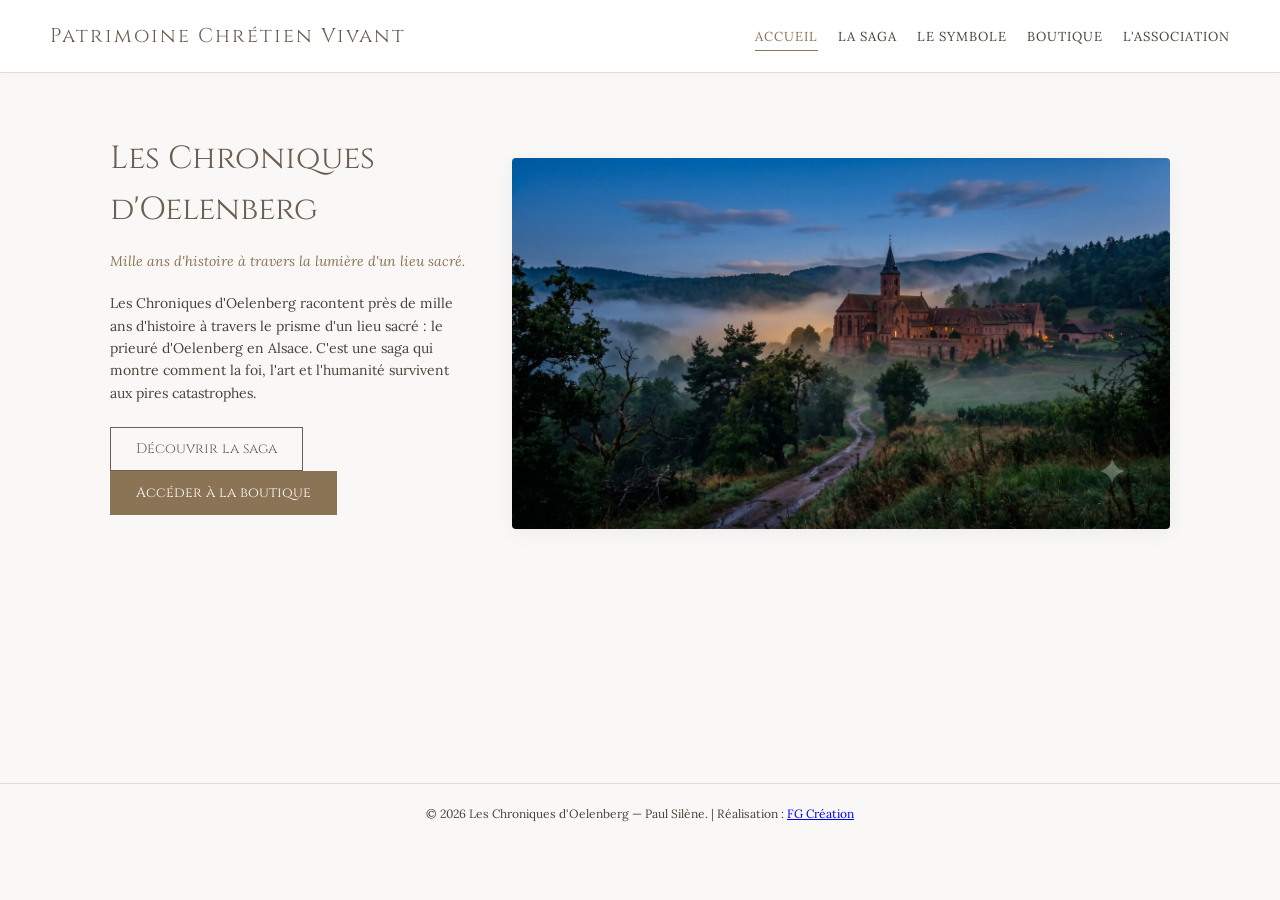
==== commit da17be79: "pages" ====
--- a/index.html
+++ b/index.html
@@ -8,14 +8,13 @@
     </title>
     <link rel="canonical" href="https://oelenberg.fr/" />
 
-    <!-- Référencement Google (SEO) -->
     <meta
       name="description"
-      content="Plongez dans Les Chroniques d'Oelenberg de Paul Silène : une saga de romans historiques sur mille ans d'histoire en Alsace. Commandez les tomes en ligne."
+      content="Plongez dans Les Chroniques d'Oelenberg de Paul Silène : une saga de romans historiques sur mille ans d'histoire en Alsace. Découvrez l'œuvre et la boutique."
     />
     <meta name="author" content="Paul Silène" />
 
-    <!-- Open Graph (Facebook, LinkedIn, WhatsApp) -->
+    <!-- Open Graph -->
     <meta
       property="og:title"
       content="Les Chroniques d'Oelenberg — Roman historique en Alsace"
@@ -44,93 +43,27 @@
       content="https://oelenberg.fr/assets/test.webp"
     />
 
-    <!-- Balises de géolocalisation et de ciblage local -->
+    <!-- Géolocalisation -->
     <meta name="geo.region" content="FR-68" />
     <meta name="geo.placename" content="Reiningue, Mulhouse, Alsace" />
     <meta name="geo.position" content="47.7472;7.2333" />
     <meta name="ICBM" content="47.7472, 7.2333" />
 
-    <!-- Mots-clés -->
-    <meta
-      name="keywords"
-      content="Oelenberg, abbaye d'Oelenberg, prieuré, Reiningue, Mulhouse, Alsace, roman historique, saga littéraire, Paul Silène, patrimoine chrétien, monastère"
-    />
-
-    <!-- Données structurées Google (Schema.org) -->
+    <!-- Données structurées -->
     <script type="application/ld+json">
       {
         "@context": "https://schema.org",
-        "@graph": [
-          {
-            "@type": "BookSeries",
-            "@id": "https://oelenberg.fr/#series",
-            "name": "Les Chroniques d'Oelenberg",
-            "author": {
-              "@type": "Person",
-              "name": "Paul Silène"
-            },
-            "genre": "Roman historique",
-            "inLanguage": "fr",
-            "description": "Saga historique en cinq tomes racontant près de mille ans d'histoire européenne à travers le prieuré d'Oelenberg en Alsace.",
-            "url": "https://oelenberg.fr/"
-          },
-          {
-            "@type": "Book",
-            "name": "Tome 1 : L'Année du Pape",
-            "isPartOf": { "@id": "https://oelenberg.fr/#series" },
-            "author": { "@type": "Person", "name": "Paul Silène" },
-            "bookFormat": "https://schema.org/Paperback",
-            "inLanguage": "fr",
-            "image": "https://oelenberg.fr/assets/Y12_resultat.webp",
-            "offers": {
-              "@type": "Offer",
-              "price": "18.00",
-              "priceCurrency": "EUR",
-              "availability": "https://schema.org/InStock",
-              "url": "https://www.vinted.fr/items/10136131139-les-chroniques-doelenberg-tome-1-lannee-du-pape"
-            }
-          },
-          {
-            "@type": "Book",
-            "name": "Tome 2 : Les Croisades et la Lumière",
-            "isPartOf": { "@id": "https://oelenberg.fr/#series" },
-            "author": { "@type": "Person", "name": "Paul Silène" },
-            "bookFormat": "https://schema.org/Paperback",
-            "inLanguage": "fr",
-            "image": "https://oelenberg.fr/assets/Y5BIS_resultat.webp",
-            "offers": {
-              "@type": "Offer",
-              "price": "18.00",
-              "priceCurrency": "EUR",
-              "availability": "https://schema.org/PreOrder",
-              "url": "https://book.stripe.com/7sYcN45Vc2PQ9zw15N87K0b"
-            }
-          },
-          {
-            "@type": "Product",
-            "name": "Série complète : Les 5 Tomes — Les Chroniques d'Oelenberg",
-            "description": "Intégrale des cinq tomes de la saga historique Les Chroniques d'Oelenberg par Paul Silène.",
-            "brand": { "@type": "Brand", "name": "Les Chroniques d'Oelenberg" },
-            "offers": [
-              {
-                "@type": "Offer",
-                "name": "Édition Standard (5 Tomes)",
-                "price": "85.00",
-                "priceCurrency": "EUR",
-                "availability": "https://schema.org/PreOrder",
-                "url": "https://buy.stripe.com/6oUaEW3N4aiidPMaGn87K04"
-              },
-              {
-                "@type": "Offer",
-                "name": "Édition Prestige reliée (5 Tomes)",
-                "price": "150.00",
-                "priceCurrency": "EUR",
-                "availability": "https://schema.org/PreOrder",
-                "url": "https://buy.stripe.com/eVq7sKdnEduudPM29R87K05"
-              }
-            ]
-          }
-        ]
+        "@type": "BookSeries",
+        "@id": "https://oelenberg.fr/#series",
+        "name": "Les Chroniques d'Oelenberg",
+        "author": {
+          "@type": "Person",
+          "name": "Paul Silène"
+        },
+        "genre": "Roman historique",
+        "inLanguage": "fr",
+        "description": "Saga historique en cinq tomes racontant près de mille ans d'histoire européenne à travers le prieuré d'Oelenberg en Alsace.",
+        "url": "https://oelenberg.fr/"
       }
     </script>
 
@@ -143,360 +76,43 @@
   <body>
     <header>
       <div class="logo">Patrimoine Chrétien Vivant</div>
-
       <button class="burger-menu" aria-label="Ouvrir le menu">☰</button>
-
       <nav>
         <ul>
-          <li>
-            <a href="#accueil" class="nav-link active" data-target="accueil"
-              >Accueil</a
-            >
-          </li>
-          <li>
-            <a href="#saga" class="nav-link" data-target="saga">La Saga</a>
-          </li>
-          <li>
-            <a href="#symbole" class="nav-link" data-target="symbole"
-              >Le Symbole</a
-            >
-          </li>
-          <li>
-            <a href="#boutique" class="nav-link" data-target="boutique"
-              >Boutique</a
-            >
-          </li>
-          <li>
-            <a href="#association" class="nav-link" data-target="association"
-              >L'Association</a
-            >
-          </li>
+          <li><a href="index.html" class="active">Accueil</a></li>
+          <li><a href="saga.html">La Saga</a></li>
+          <li><a href="symbole.html">Le Symbole</a></li>
+          <li><a href="boutique.html">Boutique</a></li>
+          <li><a href="association.html">L'Association</a></li>
         </ul>
       </nav>
     </header>
 
     <main>
-      <section id="accueil" class="page active">
+      <section class="page">
         <div class="hero">
           <div class="hero-text">
             <h1>Les Chroniques d'Oelenberg</h1>
             <p class="subtitle">
               Mille ans d'histoire à travers la lumière d'un lieu sacré.
             </p>
-
             <p>
               Les Chroniques d'Oelenberg racontent près de mille ans d'histoire
               à travers le prisme d'un lieu sacré : le prieuré d'Oelenberg en
-              Alsace. C'est une saga qui montre comment la foi, l'art, et
+              Alsace. C'est une saga qui montre comment la foi, l'art et
               l'humanité survivent aux pires catastrophes.
             </p>
+            <br />
+            <a href="saga.html" class="btn">Découvrir la saga</a>
+            <a href="boutique.html" class="btn btn-prestige"
+              >Accéder à la boutique</a
+            >
           </div>
           <div class="hero-image">
             <img
               src="assets/test.webp"
               alt="Le prieuré d'Oelenberg en Alsace — Les Chroniques d'Oelenberg"
             />
-          </div>
-        </div>
-      </section>
-
-      <section id="saga" class="page">
-        <h2>L'Histoire à travers les Âges</h2>
-        <div class="intro-saga">
-          <p>
-            Chaque tome explore une période cruciale de l'histoire européenne,
-            montrant comment les individus, la foi, et la communauté traversent
-            les bouleversements historiques.
-          </p>
-        </div>
-
-        <div class="grid">
-          <div class="card">
-            <img
-              src="assets/Y12_resultat.webp"
-              alt="Couverture du Tome 1 des Chroniques d'Oelenberg : Fondation"
-              loading="lazy"
-            />
-            <h3>Tome I : Fondation</h3>
-
-            <p><strong>Période :</strong> XIe siècle.</p>
-
-            <p>
-              Quatre hommes brisés arrivent au prieuré naissant d'Oelenberg et
-              trouvent la rédemption à travers la construction, l'art, et la
-              foi.
-            </p>
-          </div>
-          <div class="card">
-            <img
-              src="assets/Y5BIS_resultat.webp"
-              alt="Couverture du Tome 2 des Chroniques d'Oelenberg : Épreuve"
-              loading="lazy"
-            />
-            <h3>Tome II : Épreuve</h3>
-
-            <p><strong>Thème :</strong> Foi et violence.</p>
-
-            <p>
-              Durant les Première et Deuxième Croisades, tension entre l'idéal
-              chrétien et la réalité des croisades.
-            </p>
-          </div>
-          <div class="card">
-            <img
-              src="assets/Y7_resultat.webp"
-              alt="Village alsacien pendant la Guerre de Trente Ans — Tome 3 Survie"
-              loading="lazy"
-            />
-            <h3>Tome III : Survie</h3>
-
-            <p><strong>Thème :</strong> Humanité dans la barbarie.</p>
-
-            <p>
-              Pendant la Guerre de Trente Ans, survie et humanité au milieu de
-              la barbarie, œcuménisme face au fanatisme.
-            </p>
-          </div>
-          <div class="card">
-            <img
-              src="assets/Y3_resultat.webp"
-              alt="Alsace entre Révolution française et Empire — Tome 4 Identité"
-              loading="lazy"
-            />
-            <h3>Tome IV : Identité</h3>
-
-            <p><strong>Thème :</strong> Entre deux mondes.</p>
-
-            <p>
-              De la Révolution française à la Guerre franco-prussienne, l'Alsace
-              comme terre déchirée.
-            </p>
-          </div>
-          <div class="card">
-            <img
-              src="assets/Y4_resultat.webp"
-              alt="Moine contemporain à l'abbaye d'Oelenberg — Tome 5 Renaissance"
-              loading="lazy"
-            />
-            <h3>Tome V : Renaissance</h3>
-
-            <p><strong>Thème :</strong> Mémoire et avenir.</p>
-
-            <p>
-              Traversant les guerres mondiales jusqu'au monde contemporain,
-              mémoire, réconciliation, renaissance spirituelle dans un monde
-              sécularisé.
-            </p>
-          </div>
-        </div>
-      </section>
-
-      <section id="symbole" class="page">
-        <div class="split">
-          <div class="text-content">
-            <h2>Le Vitrail de Thiébaud</h2>
-            <p class="subtitle">Symbole de continuité et de beauté divine.</p>
-
-            <p>
-              Présent dans tous les tomes de la saga, ce vitrail créé lors de la
-              fondation traverse les époques pour nous rappeler que la lumière
-              persiste, même au cœur des ténèbres.
-            </p>
-
-            <h3>L'Art du Vitrail : Lumière et Transmission</h3>
-            <p>
-              Né dans l'Antiquité et magnifié au Moyen Âge, le vitrail est une
-              "théologie de la lumière". Les maîtres verriers utilisaient des
-              oxydes métalliques pour colorer le verre soufflé, assemblant
-              ensuite ces éclats par des résilles de plomb.
-            </p>
-            <p>
-              Au-delà de la prouesse technique, le vitrail servait de catéchisme
-              visuel, racontant les Écritures à ceux qui ne savaient lire. Il
-              transforme la lumière brute en une présence spirituelle, une
-              méditation sur la mémoire et la résilience qui définit l'esprit
-              d'Oelenberg.
-            </p>
-          </div>
-          <div class="image-content">
-            <img
-              src="assets/Y9_resultat.webp"
-              alt="Le vitrail de Thiébaud au prieuré d'Oelenberg"
-              loading="lazy"
-            />
-          </div>
-        </div>
-      </section>
-
-      <section id="boutique" class="page">
-        <h2>La Boutique du Prieuré</h2>
-        <p class="subtitle">
-          Soutenez notre histoire en acquérant les ouvrages.
-        </p>
-        <div class="shop-grid">
-          <div class="product">
-            <img
-              src="assets/Y12_resultat.webp"
-              alt="Livre Tome 1 : L'Année du Pape — Les Chroniques d'Oelenberg"
-              loading="lazy"
-            />
-            <h3>Tome 1 : L'Année du Pape</h3>
-            <br />
-            <p class="price">18,00 €</p>
-            <a
-              href="https://www.vinted.fr/items/10136131139-les-chroniques-doelenberg-tome-1-lannee-du-pape"
-              target="_blank"
-              rel="noopener noreferrer"
-              class="btn"
-              >Commander</a
-            >
-          </div>
-          <div class="product">
-            <img
-              src="assets/Y5BIS_resultat.webp"
-              alt="Livre Tome 2 : Les Croisades et la Lumière — Les Chroniques d'Oelenberg"
-              loading="lazy"
-            />
-            <h3>Tome 2 : Les Croisades et la Lumière</h3>
-            <p class="price">18,00 €</p>
-            <a
-              href="https://book.stripe.com/7sYcN45Vc2PQ9zw15N87K0b"
-              target="_blank"
-              rel="noopener noreferrer"
-              class="btn"
-              >Réserver</a
-            >
-          </div>
-
-          <div class="product upcoming">
-            <h3>À paraître prochainement</h3>
-            <ul class="upcoming-list">
-              <li>
-                <strong>Tome III :</strong> La Guerre de Trente Ans (1618-1648)
-              </li>
-              <li><strong>Tome IV :</strong> Les révolutions (1789-1871)</li>
-              <li>
-                <strong>Tome V :</strong> Les deux Guerres et La Renaissance
-                (1914-Auj.)
-              </li>
-            </ul>
-            <p class="price note">En cours d'écriture</p>
-          </div>
-
-          <div class="product">
-            <h3>Série complète : Les 5 Tomes</h3>
-            <p class="price">85,00 €</p>
-            <a
-              href="https://buy.stripe.com/6oUaEW3N4aiidPMaGn87K04"
-              target="_blank"
-              rel="noopener noreferrer"
-              class="btn"
-              >Réserver (85 €)</a
-            >
-          </div>
-
-          <div class="product prestige">
-            <h3>Série complète : Édition Prestige</h3>
-            <p class="description-luxe">
-              Une édition reliée de collection pour les passionnés.
-            </p>
-            <p class="price">150,00 €</p>
-            <a
-              href="https://buy.stripe.com/eVq7sKdnEduudPM29R87K05"
-              target="_blank"
-              rel="noopener noreferrer"
-              class="btn btn-prestige"
-              >Réserver l'Édition Prestige</a
-            >
-          </div>
-
-          <div class="product donation">
-            <h3>Soutenir l'auteur</h3>
-            <p>
-              Aidez-moi à financer la recherche, l'écriture et l'édition des
-              prochains tomes.
-            </p>
-            <a
-              href="https://donate.stripe.com/00w7sKcjAgGGfXUeWD87K07"
-              target="_blank"
-              rel="noopener noreferrer"
-              class="btn btn-don"
-              >Faire un don libre</a
-            >
-          </div>
-        </div>
-      </section>
-
-      <section id="association" class="page">
-        <h2>Rejoignez l'Association "Patrimoine Chrétien Vivant"</h2>
-        <p class="subtitle">
-          Une association pour préserver la mémoire et la lumière de nos
-          monastères et abbayes.
-        </p>
-
-        <div class="contact-container">
-          <div class="contact-info">
-            <img
-              src="assets/chapelle_resultat.webp"
-              alt="Chapelle du prieuré d'Oelenberg — Association Patrimoine Chrétien Vivant"
-              loading="lazy"
-            />
-            <p>
-              En rejoignant notre association, vous participez activement à la
-              sauvegarde de notre patrimoine commun et à la diffusion des
-              Chroniques.
-            </p>
-          </div>
-
-          <form
-            class="contact-form"
-            name="inscription-amis"
-            method="POST"
-            data-netlify="true"
-            netlify-honeypot="bot-field"
-            action="/merci.html"
-          >
-            <input type="hidden" name="form-name" value="inscription-amis" />
-
-            <p class="hidden">
-              <label
-                >Ne pas remplir ce champ si vous êtes humain :
-                <input name="bot-field"
-              /></label>
-            </p>
-
-            <div class="form-group">
-              <label for="nom">Nom et Prénom :</label>
-              <input type="text" id="nom" name="nom" required />
-            </div>
-            <div class="form-group">
-              <label for="email">Adresse E-mail :</label>
-              <input type="email" id="email" name="email" required />
-            </div>
-            <div class="form-group">
-              <label for="message">Vos motivations ou questions :</label>
-              <textarea id="message" name="message" rows="4"></textarea>
-            </div>
-            <button type="submit" class="btn">Envoyer ma demande</button>
-          </form>
-        </div>
-
-        <div class="container-association">
-          <div class="card-association">
-            <h3>Soutenez le Patrimoine</h3>
-            <p>
-              Découvrez les actions de l'association
-              <strong>Patrimoine Chrétien Vivant</strong> et participez à la
-              préservation de ces lieux remarquables.
-            </p>
-            <a
-              href="https://patrimoine-chretien-vivant.netlify.app"
-              class="btn-association"
-              target="_blank"
-              rel="noopener noreferrer"
-            >
-              Aller sur le site de l'Association →
-            </a>
           </div>
         </div>
       </section>
--- a/style.css
+++ b/style.css
@@ -78,7 +78,6 @@
 }
 
 .page {
-  display: none;
   animation: fadeIn 0.6s ease;
 }
 
